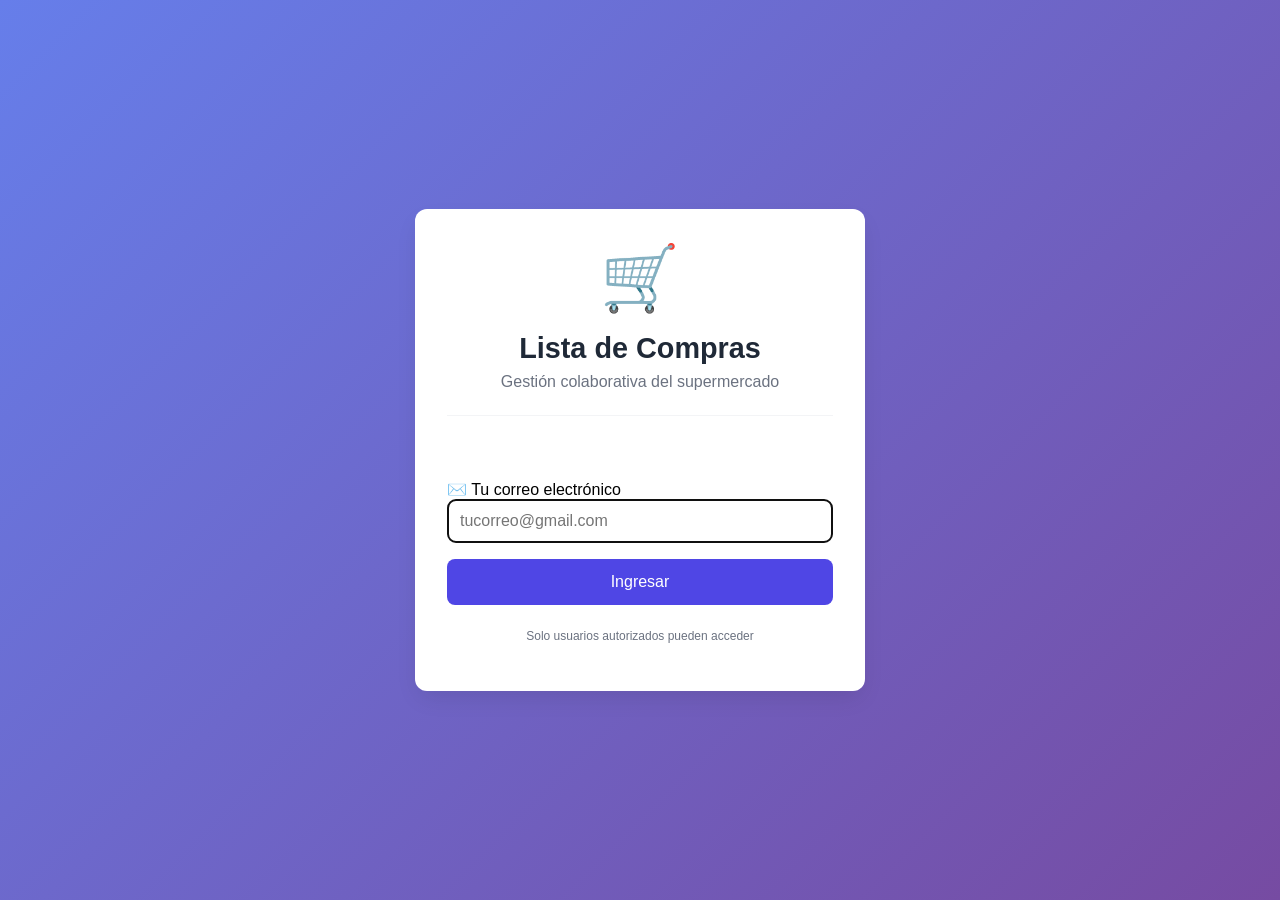
==== index.html @ 6bdba2bb "mover los archivos del front al directorio raiz del repo" ====
<!DOCTYPE html>
<html lang="es">
<head>
    <meta charset="UTF-8">
    <meta name="viewport" content="width=device-width, initial-scale=1.0, viewport-fit=cover">
    <title>Lista de Compras</title>
    <link rel="stylesheet" href="style.css">
</head>
<body>
    <!-- Pantalla de Login -->
    <div id="loginScreen" class="login-screen">
        <div class="login-card">
            <div class="login-icon">🛒</div>
            <h1>Lista de Compras</h1>
            <p>Gestión colaborativa del supermercado</p>
            <div class="login-divider"></div>
            <div id="login-status" class="login-status"></div>
            <form id="loginForm" class="login-form">
                <div class="form-group">
                    <label>✉️ Tu correo electrónico</label>
                    <input type="email" id="loginEmail" placeholder="tucorreo@gmail.com" required autofocus>
                </div>
                <button type="submit" class="btn-primary btn-large">Ingresar</button>
            </form>
            <p class="login-note">Solo usuarios autorizados pueden acceder</p>
        </div>
    </div>

    <!-- Pantalla Principal (oculta hasta login) -->
    <div id="appScreen" class="app-container" style="display: none;">
        <div class="app-header">
            <h1>🛒 Lista de Compras</h1>
            <div class="user-info">
                <span id="userEmail"></span>
                <button id="btnLogout" class="btn-logout-sm">🚪 Salir</button>
            </div>
        </div>

        <div class="input-container">
            <input type="text" id="item-input" placeholder="Nuevo ítem..." autocomplete="off">
            <input type="number" id="price-input" placeholder="Precio $" step="0.01">
            <button id="btnAgregar" class="btn-success">+ Agregar</button>
        </div>

        <div class="stats-bar">
            <div class="stat-item">
                <span class="stat-label">Total de ítems:</span>
                <span id="totalItems" class="stat-value">0</span>
            </div>
            <div class="stat-item">
                <span class="stat-label">Pendientes:</span>
                <span id="pendientes" class="stat-value">0</span>
            </div>
            <div class="stat-item">
                <span class="stat-label">Comprados:</span>
                <span id="comprados" class="stat-value">0</span>
            </div>
            <div class="stat-item total">
                <span class="stat-label">💰 Total acumulado:</span>
                <span id="totalPrecio" class="stat-value total-value">$0.00</span>
            </div>
        </div>

        <ul id="lista-compras" class="lista-compras"></ul>

        <div class="action-bar">
            <button id="btnDeshacer" class="btn-secondary" disabled>↩️ Deshacer última acción</button>
            <button id="btnLimpiarComprados" class="btn-danger">🗑️ Limpiar comprados</button>
        </div>
    </div>

    <script src="config.js"></script>
    <script src="script.js"></script>
</body>
</html>
---- style.css ----
:root {
    --primary: #4f46e5;
    --primary-dark: #4338ca;
    --success: #10b981;
    --danger: #ef4444;
    --warning: #f59e0b;
    --dark: #1f2937;
    --gray: #6b7280;
    --light: #f3f4f6;
    --white: #ffffff;
    --shadow: 0 1px 3px rgba(0,0,0,0.1);
    --shadow-lg: 0 10px 25px -5px rgba(0,0,0,0.1);
    --radius: 12px;
}

* {
    margin: 0;
    padding: 0;
    box-sizing: border-box;
}

body {
    font-family: -apple-system, BlinkMacSystemFont, 'Segoe UI', Roboto, Helvetica, Arial, sans-serif;
    background: var(--light);
    min-height: 100vh;
}

/* ========== LOGIN SCREEN ========== */
.login-screen {
    display: flex;
    justify-content: center;
    align-items: center;
    min-height: 100vh;
    background: linear-gradient(135deg, #667eea 0%, #764ba2 100%);
}

.login-card {
    max-width: 450px;
    width: 90%;
    margin: 0 auto;
    background: var(--white);
    border-radius: var(--radius);
    padding: 2rem;
    text-align: center;
    box-shadow: var(--shadow-lg);
}

.login-icon {
    font-size: 4rem;
    margin-bottom: 1rem;
}

.login-card h1 {
    font-size: 1.8rem;
    margin-bottom: 0.5rem;
    color: var(--dark);
}

.login-card p {
    color: var(--gray);
    margin-bottom: 1rem;
}

.login-divider {
    height: 1px;
    background: var(--light);
    margin: 1.5rem 0;
}

.login-form {
    margin: 1rem 0;
}

.login-form .form-group {
    margin-bottom: 1rem;
    text-align: left;
}

.login-form input {
    width: 100%;
    padding: 0.75rem;
    border: 1px solid #ddd;
    border-radius: 8px;
    font-size: 1rem;
}

.login-status {
    margin-bottom: 1rem;
    padding: 0.75rem;
    border-radius: 8px;
    font-size: 0.875rem;
}

.login-status.error {
    background: #fee2e2;
    color: var(--danger);
}

.login-note {
    margin-top: 1.5rem;
    font-size: 0.75rem;
    color: var(--gray);
}

/* ========== APP SCREEN ========== */
.app-container {
    max-width: 800px;
    margin: 0 auto;
    padding: 1rem;
}

.app-header {
    display: flex;
    justify-content: space-between;
    align-items: center;
    flex-wrap: wrap;
    gap: 1rem;
    margin-bottom: 1.5rem;
    padding-bottom: 1rem;
    border-bottom: 1px solid var(--light);
}

.app-header h1 {
    font-size: 1.5rem;
    color: var(--dark);
}

.user-info {
    display: flex;
    align-items: center;
    gap: 0.75rem;
    font-size: 0.875rem;
    color: var(--gray);
}

.btn-logout-sm {
    background: none;
    border: 1px solid var(--light);
    border-radius: 6px;
    padding: 0.25rem 0.75rem;
    cursor: pointer;
    color: var(--danger);
    font-size: 0.75rem;
}

.btn-logout-sm:hover {
    background: #fee2e2;
}

/* Inputs */
.input-container {
    display: flex;
    gap: 0.75rem;
    margin-bottom: 1.5rem;
    flex-wrap: wrap;
}

.input-container input {
    flex: 1;
    padding: 0.75rem;
    border: 1px solid var(--light);
    border-radius: 8px;
    font-size: 1rem;
    min-width: 120px;
}

.input-container input:focus {
    outline: none;
    border-color: var(--primary);
}

/* Stats Bar */
.stats-bar {
    display: flex;
    flex-wrap: wrap;
    gap: 1rem;
    background: var(--white);
    border-radius: var(--radius);
    padding: 1rem;
    margin-bottom: 1.5rem;
    box-shadow: var(--shadow);
}

.stat-item {
    flex: 1;
    text-align: center;
    min-width: 100px;
}

.stat-label {
    display: block;
    font-size: 0.75rem;
    color: var(--gray);
    text-transform: uppercase;
}

.stat-value {
    display: block;
    font-size: 1.25rem;
    font-weight: bold;
    color: var(--dark);
}

.stat-item.total .total-value {
    color: var(--primary);
    font-size: 1.5rem;
}

/* Lista de compras */
.lista-compras {
    list-style: none;
    padding: 0;
    margin-bottom: 1.5rem;
}

.lista-compras li {
    display: flex;
    justify-content: space-between;
    align-items: center;
    background: var(--white);
    padding: 0.75rem 1rem;
    margin-bottom: 0.5rem;
    border-radius: 8px;
    box-shadow: var(--shadow);
    transition: all 0.2s;
}

.lista-compras li:hover {
    box-shadow: var(--shadow-lg);
}

.item-info {
    flex: 1;
    display: flex;
    align-items: baseline;
    gap: 0.5rem;
    flex-wrap: wrap;
}

.item-nombre {
    font-size: 1rem;
    font-weight: 500;
}

.item-precio {
    font-size: 0.875rem;
    color: var(--primary);
    font-weight: 500;
}

.item-usuario {
    font-size: 0.7rem;
    color: var(--gray);
}

.comprado .item-nombre {
    text-decoration: line-through;
    color: var(--gray);
}

.comprado .item-precio {
    text-decoration: line-through;
    color: var(--gray);
}

.item-actions {
    display: flex;
    gap: 0.5rem;
}

.btn-sm {
    padding: 0.375rem 0.75rem;
    border: none;
    border-radius: 6px;
    cursor: pointer;
    font-size: 0.75rem;
    transition: all 0.2s;
}

.btn-comprar {
    background: var(--success);
    color: white;
}

.btn-comprar:hover {
    background: #0e9f6e;
}

.btn-comprar:disabled {
    background: #9ca3af;
    cursor: not-allowed;
}

.btn-precio {
    background: var(--primary);
    color: white;
}

.btn-precio:hover {
    background: var(--primary-dark);
}

.btn-eliminar {
    background: var(--danger);
    color: white;
}

.btn-eliminar:hover {
    background: #dc2626;
}

/* Action Bar */
.action-bar {
    display: flex;
    gap: 0.75rem;
    justify-content: center;
    padding-top: 1rem;
    border-top: 1px solid var(--light);
}

.btn-primary, .btn-success, .btn-secondary, .btn-danger {
    padding: 0.625rem 1.25rem;
    border: none;
    border-radius: 8px;
    cursor: pointer;
    font-weight: 500;
    transition: all 0.2s;
}

.btn-primary {
    background: var(--primary);
    color: white;
}

.btn-primary:hover {
    background: var(--primary-dark);
}

.btn-success {
    background: var(--success);
    color: white;
}

.btn-success:hover {
    background: #0e9f6e;
}

.btn-danger {
    background: var(--danger);
    color: white;
}

.btn-danger:hover {
    background: #dc2626;
}

.btn-secondary {
    background: var(--gray);
    color: white;
}

.btn-secondary:disabled {
    opacity: 0.5;
    cursor: not-allowed;
}

.btn-large {
    padding: 0.875rem 1.5rem;
    font-size: 1rem;
    width: 100%;
}

/* Modal */
.modal {
    display: none;
    position: fixed;
    top: 0;
    left: 0;
    width: 100%;
    height: 100%;
    background: rgba(0,0,0,0.5);
    z-index: 1000;
    justify-content: center;
    align-items: center;
}

.modal.active {
    display: flex;
}

.modal-content {
    background: var(--white);
    border-radius: var(--radius);
    max-width: 400px;
    width: 90%;
}

.modal-header {
    display: flex;
    justify-content: space-between;
    align-items: center;
    padding: 1rem 1.5rem;
    border-bottom: 1px solid var(--light);
}

.modal-close {
    background: none;
    border: none;
    font-size: 1.5rem;
    cursor: pointer;
}

.modal-body {
    padding: 1.5rem;
}

.notification {
    position: fixed;
    bottom: 20px;
    right: 20px;
    padding: 12px 20px;
    border-radius: 8px;
    color: white;
    z-index: 2000;
    animation: slideIn 0.3s ease;
}

@keyframes slideIn {
    from {
        transform: translateX(100%);
        opacity: 0;
    }
    to {
        transform: translateX(0);
        opacity: 1;
    }
}

.text-muted {
    color: var(--gray);
    font-size: 0.75rem;
}

/* Responsive */
@media (max-width: 600px) {
    .stats-bar {
        flex-direction: column;
        gap: 0.5rem;
    }
    
    .stat-item {
        text-align: left;
        display: flex;
        justify-content: space-between;
        align-items: center;
    }
    
    .item-info {
        flex-direction: column;
        gap: 0.25rem;
    }
    
    .item-actions {
        flex-direction: column;
    }
    
    .action-bar {
        flex-direction: column;
    }
}
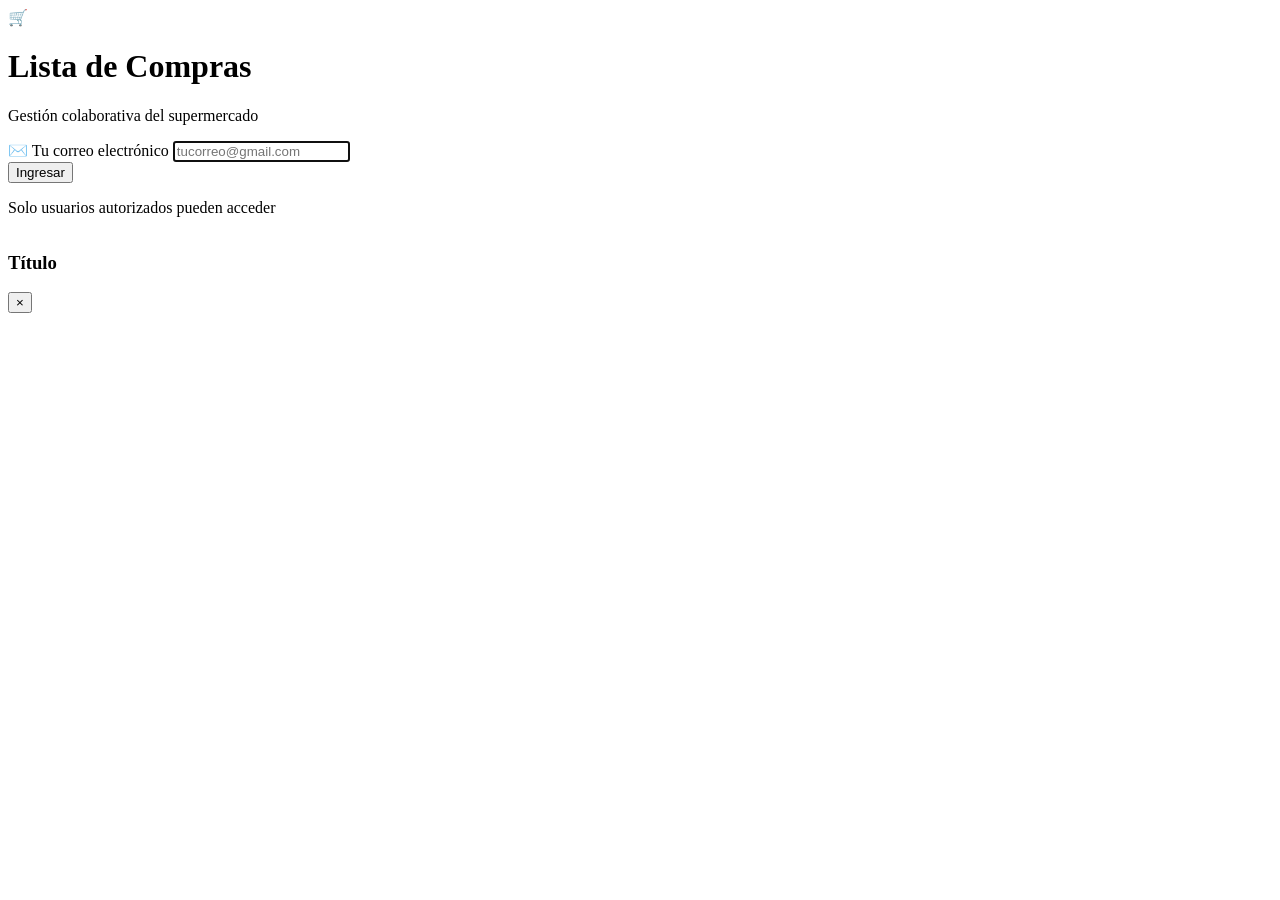
==== commit 7343bd0c: "feat: rediseño completo de lista de compras con soporte de cantidades y gestión "al chango" - Agrega" ====
--- a/index.html
+++ b/index.html
@@ -7,7 +7,7 @@
     <link rel="stylesheet" href="style.css">
 </head>
 <body>
-    <!-- Pantalla de Login -->
+
     <div id="loginScreen" class="login-screen">
         <div class="login-card">
             <div class="login-icon">🛒</div>
@@ -26,7 +26,6 @@
         </div>
     </div>
 
-    <!-- Pantalla Principal (oculta hasta login) -->
     <div id="appScreen" class="app-container" style="display: none;">
         <div class="app-header">
             <h1>🛒 Lista de Compras</h1>
@@ -37,35 +36,58 @@
         </div>
 
         <div class="input-container">
-            <input type="text" id="item-input" placeholder="Nuevo ítem..." autocomplete="off">
-            <input type="number" id="price-input" placeholder="Precio $" step="0.01">
+            <input type="text" id="item-input" placeholder="Producto..." autocomplete="off">
+            <input type="number" id="cantidad-input" placeholder="Cant." value="1" min="1" step="1">
+            <input type="number" id="price-input" placeholder="$ Precio c/u" step="0.01">
             <button id="btnAgregar" class="btn-success">+ Agregar</button>
         </div>
 
         <div class="stats-bar">
             <div class="stat-item">
-                <span class="stat-label">Total de ítems:</span>
+                <span class="stat-label">📋 Total ítems</span>
                 <span id="totalItems" class="stat-value">0</span>
             </div>
             <div class="stat-item">
-                <span class="stat-label">Pendientes:</span>
-                <span id="pendientes" class="stat-value">0</span>
-            </div>
-            <div class="stat-item">
-                <span class="stat-label">Comprados:</span>
-                <span id="comprados" class="stat-value">0</span>
+                <span class="stat-label">🛒 En chango</span>
+                <span id="enChangoCount" class="stat-value">0</span>
             </div>
             <div class="stat-item total">
-                <span class="stat-label">💰 Total acumulado:</span>
+                <span class="stat-label">💰 Total chango</span>
                 <span id="totalPrecio" class="stat-value total-value">$0.00</span>
             </div>
         </div>
 
-        <ul id="lista-compras" class="lista-compras"></ul>
+        <!-- Lista de ítems SIN precio -->
+        <div class="section-header">
+            <h3>📝 Sin precio <span id="sinPrecioCount" class="badge">0</span></h3>
+        </div>
+        <ul id="lista-sin-precio" class="lista-compras"></ul>
+
+        <!-- Lista de ítems CON precio (fuera del chango) -->
+        <div class="section-header">
+            <h3>💰 Con precio <span id="conPrecioCount" class="badge">0</span></h3>
+        </div>
+        <ul id="lista-con-precio" class="lista-compras"></ul>
+
+        <!-- Lista de ítems EN EL CHANGO -->
+        <div class="section-header chango-header">
+            <h3>🛒 En el chango <span id="enChangoItemsCount" class="badge badge-warning">0</span></h3>
+            <button id="btnLimpiarChango" class="btn-sm btn-warning">🗑️ Limpiar chango</button>
+        </div>
+        <ul id="lista-en-chango" class="lista-compras chango-list"></ul>
 
         <div class="action-bar">
-            <button id="btnDeshacer" class="btn-secondary" disabled>↩️ Deshacer última acción</button>
-            <button id="btnLimpiarComprados" class="btn-danger">🗑️ Limpiar comprados</button>
+            <button id="btnDeshacer" class="btn-secondary" disabled>↩️ Deshacer</button>
+        </div>
+    </div>
+
+    <div id="modal" class="modal">
+        <div class="modal-content">
+            <div class="modal-header">
+                <h3 id="modalTitle">Título</h3>
+                <button class="modal-close">&times;</button>
+            </div>
+            <div class="modal-body" id="modalBody"></div>
         </div>
     </div>
 
--- a/style.css
+++ b/style.css
@@ -1,470 +1,110 @@
-:root {
-    --primary: #4f46e5;
-    --primary-dark: #4338ca;
-    --success: #10b981;
-    --danger: #ef4444;
-    --warning: #f59e0b;
-    --dark: #1f2937;
-    --gray: #6b7280;
-    --light: #f3f4f6;
-    --white: #ffffff;
-    --shadow: 0 1px 3px rgba(0,0,0,0.1);
-    --shadow-lg: 0 10px 25px -5px rgba(0,0,0,0.1);
-    --radius: 12px;
-}
-
-* {
-    margin: 0;
-    padding: 0;
-    box-sizing: border-box;
-}
-
-body {
-    font-family: -apple-system, BlinkMacSystemFont, 'Segoe UI', Roboto, Helvetica, Arial, sans-serif;
-    background: var(--light);
-    min-height: 100vh;
-}
-
-/* ========== LOGIN SCREEN ========== */
-.login-screen {
-    display: flex;
-    justify-content: center;
-    align-items: center;
-    min-height: 100vh;
-    background: linear-gradient(135deg, #667eea 0%, #764ba2 100%);
-}
-
-.login-card {
-    max-width: 450px;
-    width: 90%;
-    margin: 0 auto;
-    background: var(--white);
-    border-radius: var(--radius);
-    padding: 2rem;
-    text-align: center;
-    box-shadow: var(--shadow-lg);
-}
-
-.login-icon {
-    font-size: 4rem;
-    margin-bottom: 1rem;
-}
-
-.login-card h1 {
-    font-size: 1.8rem;
-    margin-bottom: 0.5rem;
-    color: var(--dark);
-}
-
-.login-card p {
-    color: var(--gray);
-    margin-bottom: 1rem;
-}
-
-.login-divider {
-    height: 1px;
-    background: var(--light);
-    margin: 1.5rem 0;
-}
-
-.login-form {
-    margin: 1rem 0;
-}
-
-.login-form .form-group {
-    margin-bottom: 1rem;
-    text-align: left;
-}
-
-.login-form input {
-    width: 100%;
-    padding: 0.75rem;
-    border: 1px solid #ddd;
-    border-radius: 8px;
-    font-size: 1rem;
-}
-
-.login-status {
-    margin-bottom: 1rem;
-    padding: 0.75rem;
-    border-radius: 8px;
-    font-size: 0.875rem;
-}
-
-.login-status.error {
-    background: #fee2e2;
-    color: var(--danger);
-}
-
-.login-note {
-    margin-top: 1.5rem;
-    font-size: 0.75rem;
-    color: var(--gray);
-}
-
-/* ========== APP SCREEN ========== */
-.app-container {
-    max-width: 800px;
-    margin: 0 auto;
-    padding: 1rem;
-}
-
-.app-header {
-    display: flex;
-    justify-content: space-between;
-    align-items: center;
-    flex-wrap: wrap;
-    gap: 1rem;
-    margin-bottom: 1.5rem;
-    padding-bottom: 1rem;
-    border-bottom: 1px solid var(--light);
-}
-
-.app-header h1 {
-    font-size: 1.5rem;
-    color: var(--dark);
-}
-
-.user-info {
-    display: flex;
-    align-items: center;
-    gap: 0.75rem;
-    font-size: 0.875rem;
-    color: var(--gray);
-}
-
-.btn-logout-sm {
-    background: none;
-    border: 1px solid var(--light);
-    border-radius: 6px;
-    padding: 0.25rem 0.75rem;
-    cursor: pointer;
-    color: var(--danger);
-    font-size: 0.75rem;
-}
-
-.btn-logout-sm:hover {
-    background: #fee2e2;
-}
-
-/* Inputs */
+/* Estilos compactos para las nuevas listas */
 .input-container {
     display: flex;
-    gap: 0.75rem;
-    margin-bottom: 1.5rem;
+    gap: 0.5rem;
     flex-wrap: wrap;
 }
 
 .input-container input {
     flex: 1;
-    padding: 0.75rem;
-    border: 1px solid var(--light);
-    border-radius: 8px;
-    font-size: 1rem;
-    min-width: 120px;
+    min-width: 80px;
 }
 
-.input-container input:focus {
-    outline: none;
-    border-color: var(--primary);
-}
-
-/* Stats Bar */
-.stats-bar {
-    display: flex;
-    flex-wrap: wrap;
-    gap: 1rem;
-    background: var(--white);
-    border-radius: var(--radius);
-    padding: 1rem;
-    margin-bottom: 1.5rem;
-    box-shadow: var(--shadow);
-}
-
-.stat-item {
-    flex: 1;
-    text-align: center;
-    min-width: 100px;
-}
-
-.stat-label {
-    display: block;
-    font-size: 0.75rem;
-    color: var(--gray);
-    text-transform: uppercase;
-}
-
-.stat-value {
-    display: block;
-    font-size: 1.25rem;
-    font-weight: bold;
-    color: var(--dark);
-}
-
-.stat-item.total .total-value {
-    color: var(--primary);
-    font-size: 1.5rem;
-}
-
-/* Lista de compras */
-.lista-compras {
-    list-style: none;
-    padding: 0;
-    margin-bottom: 1.5rem;
-}
-
-.lista-compras li {
+.section-header {
     display: flex;
     justify-content: space-between;
     align-items: center;
-    background: var(--white);
-    padding: 0.75rem 1rem;
-    margin-bottom: 0.5rem;
-    border-radius: 8px;
-    box-shadow: var(--shadow);
-    transition: all 0.2s;
+    margin: 1rem 0 0.5rem 0;
+    padding-bottom: 0.25rem;
+    border-bottom: 2px solid var(--light);
 }
 
-.lista-compras li:hover {
-    box-shadow: var(--shadow-lg);
+.section-header h3 {
+    font-size: 1rem;
+    font-weight: 600;
+    color: var(--dark);
+    margin: 0;
+}
+
+.badge {
+    background: var(--gray);
+    color: white;
+    border-radius: 20px;
+    padding: 0.125rem 0.5rem;
+    font-size: 0.7rem;
+    margin-left: 0.5rem;
+}
+
+.badge-warning {
+    background: var(--warning);
+    color: white;
+}
+
+.chango-header {
+    border-bottom-color: var(--warning);
+}
+
+.chango-list li {
+    background: #fff8e7;
+    border-left: 3px solid var(--warning);
 }
 
 .item-info {
-    flex: 1;
     display: flex;
+    flex-wrap: wrap;
     align-items: baseline;
-    gap: 0.5rem;
-    flex-wrap: wrap;
+    gap: 0.375rem;
 }
 
-.item-nombre {
-    font-size: 1rem;
-    font-weight: 500;
-}
-
-.item-precio {
-    font-size: 0.875rem;
-    color: var(--primary);
-    font-weight: 500;
-}
-
-.item-usuario {
-    font-size: 0.7rem;
+.item-cantidad {
+    font-size: 0.8rem;
     color: var(--gray);
 }
 
-.comprado .item-nombre {
-    text-decoration: line-through;
-    color: var(--gray);
+.item-total {
+    font-size: 0.75rem;
+    color: var(--success);
+    font-weight: bold;
 }
 
-.comprado .item-precio {
-    text-decoration: line-through;
+.item-sin-precio {
+    font-size: 0.7rem;
     color: var(--gray);
+    font-style: italic;
 }
 
-.item-actions {
-    display: flex;
-    gap: 0.5rem;
+.empty-message {
+    text-align: center;
+    color: var(--gray);
+    padding: 0.75rem !important;
+    font-size: 0.8rem;
 }
 
-.btn-sm {
-    padding: 0.375rem 0.75rem;
-    border: none;
-    border-radius: 6px;
-    cursor: pointer;
-    font-size: 0.75rem;
-    transition: all 0.2s;
+.btn-chango {
+    background: var(--warning);
+    color: white;
 }
 
-.btn-comprar {
+.btn-chango-active {
     background: var(--success);
     color: white;
 }
 
-.btn-comprar:hover {
+.btn-chango-active:hover {
     background: #0e9f6e;
 }
 
-.btn-comprar:disabled {
-    background: #9ca3af;
-    cursor: not-allowed;
-}
-
-.btn-precio {
-    background: var(--primary);
+.btn-warning {
+    background: var(--warning);
     color: white;
 }
 
-.btn-precio:hover {
-    background: var(--primary-dark);
+.btn-warning:hover {
+    background: #e67e22;
 }
 
-.btn-eliminar {
-    background: var(--danger);
-    color: white;
-}
-
-.btn-eliminar:hover {
-    background: #dc2626;
-}
-
-/* Action Bar */
-.action-bar {
+.form-actions {
     display: flex;
-    gap: 0.75rem;
-    justify-content: center;
-    padding-top: 1rem;
-    border-top: 1px solid var(--light);
-}
-
-.btn-primary, .btn-success, .btn-secondary, .btn-danger {
-    padding: 0.625rem 1.25rem;
-    border: none;
-    border-radius: 8px;
-    cursor: pointer;
-    font-weight: 500;
-    transition: all 0.2s;
-}
-
-.btn-primary {
-    background: var(--primary);
-    color: white;
-}
-
-.btn-primary:hover {
-    background: var(--primary-dark);
-}
-
-.btn-success {
-    background: var(--success);
-    color: white;
-}
-
-.btn-success:hover {
-    background: #0e9f6e;
-}
-
-.btn-danger {
-    background: var(--danger);
-    color: white;
-}
-
-.btn-danger:hover {
-    background: #dc2626;
-}
-
-.btn-secondary {
-    background: var(--gray);
-    color: white;
-}
-
-.btn-secondary:disabled {
-    opacity: 0.5;
-    cursor: not-allowed;
-}
-
-.btn-large {
-    padding: 0.875rem 1.5rem;
-    font-size: 1rem;
-    width: 100%;
-}
-
-/* Modal */
-.modal {
-    display: none;
-    position: fixed;
-    top: 0;
-    left: 0;
-    width: 100%;
-    height: 100%;
-    background: rgba(0,0,0,0.5);
-    z-index: 1000;
-    justify-content: center;
-    align-items: center;
-}
-
-.modal.active {
-    display: flex;
-}
-
-.modal-content {
-    background: var(--white);
-    border-radius: var(--radius);
-    max-width: 400px;
-    width: 90%;
-}
-
-.modal-header {
-    display: flex;
-    justify-content: space-between;
-    align-items: center;
-    padding: 1rem 1.5rem;
-    border-bottom: 1px solid var(--light);
-}
-
-.modal-close {
-    background: none;
-    border: none;
-    font-size: 1.5rem;
-    cursor: pointer;
-}
-
-.modal-body {
-    padding: 1.5rem;
-}
-
-.notification {
-    position: fixed;
-    bottom: 20px;
-    right: 20px;
-    padding: 12px 20px;
-    border-radius: 8px;
-    color: white;
-    z-index: 2000;
-    animation: slideIn 0.3s ease;
-}
-
-@keyframes slideIn {
-    from {
-        transform: translateX(100%);
-        opacity: 0;
-    }
-    to {
-        transform: translateX(0);
-        opacity: 1;
-    }
-}
-
-.text-muted {
-    color: var(--gray);
-    font-size: 0.75rem;
-}
-
-/* Responsive */
-@media (max-width: 600px) {
-    .stats-bar {
-        flex-direction: column;
-        gap: 0.5rem;
-    }
-    
-    .stat-item {
-        text-align: left;
-        display: flex;
-        justify-content: space-between;
-        align-items: center;
-    }
-    
-    .item-info {
-        flex-direction: column;
-        gap: 0.25rem;
-    }
-    
-    .item-actions {
-        flex-direction: column;
-    }
-    
-    .action-bar {
-        flex-direction: column;
-    }
+    gap: 0.5rem;
+    justify-content: flex-end;
 }
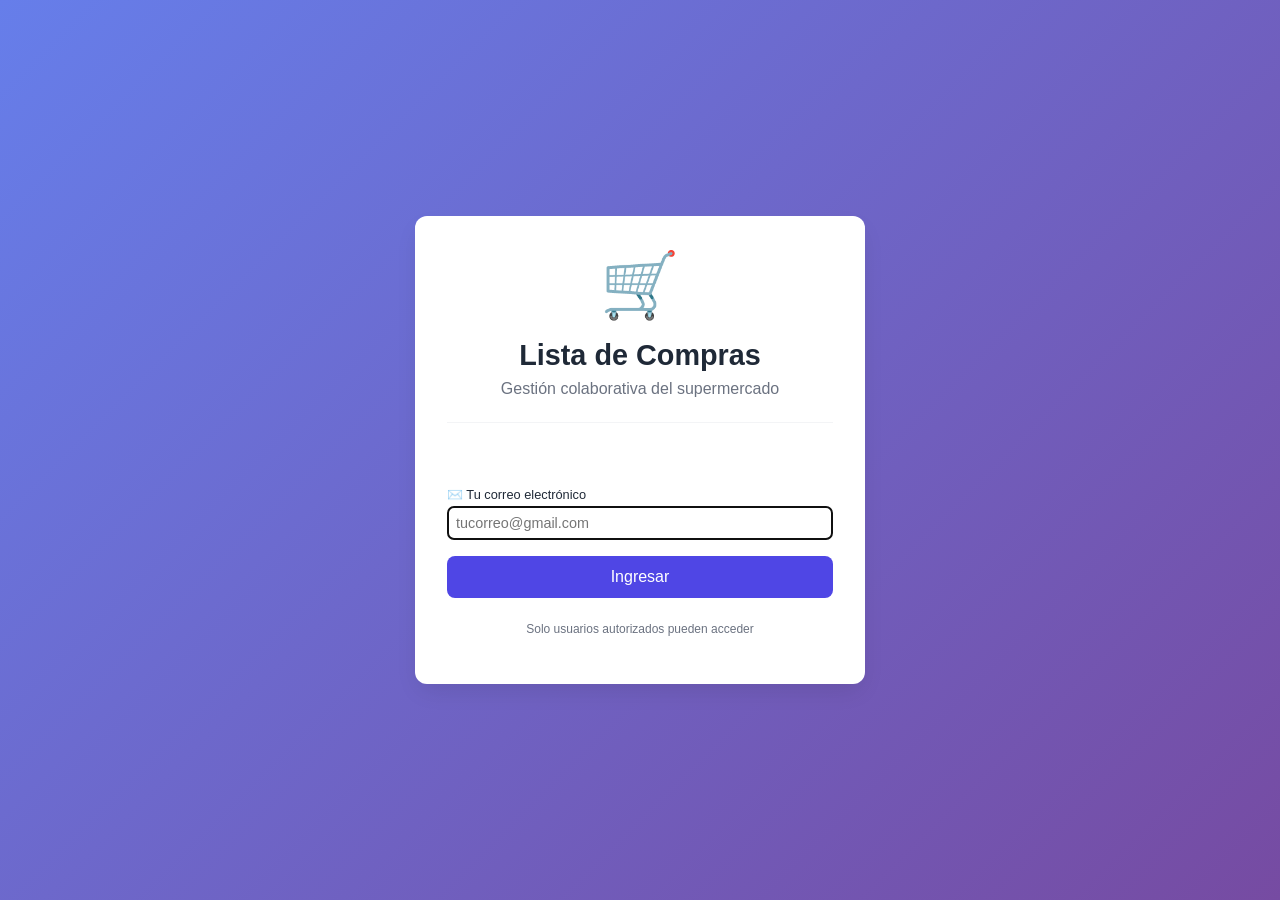
==== commit 7ed2b539: "feat: mejora completa de la gestión de lista de compras - Agregados botones para limpiar por estado " ====
--- a/index.html
+++ b/index.html
@@ -44,16 +44,18 @@
 
         <div class="stats-bar">
             <div class="stat-item">
-                <span class="stat-label">📋 Total ítems</span>
-                <span id="totalItems" class="stat-value">0</span>
+                <span class="stat-label">📋 Sin precio</span>
+                <span id="totalSinPrecio" class="stat-value">0</span>
             </div>
             <div class="stat-item">
-                <span class="stat-label">🛒 En chango</span>
-                <span id="enChangoCount" class="stat-value">0</span>
+                <span class="stat-label">💰 Con precio</span>
+                <span id="totalConPrecio" class="stat-value">0</span>
+                <span id="sumaConPrecio" class="stat-small">$0</span>
             </div>
             <div class="stat-item total">
-                <span class="stat-label">💰 Total chango</span>
-                <span id="totalPrecio" class="stat-value total-value">$0.00</span>
+                <span class="stat-label">🛒 En chango</span>
+                <span id="totalEnChango" class="stat-value">0</span>
+                <span id="sumaEnChango" class="stat-small">$0</span>
             </div>
         </div>
 
@@ -77,7 +79,10 @@
         <ul id="lista-en-chango" class="lista-compras chango-list"></ul>
 
         <div class="action-bar">
-            <button id="btnDeshacer" class="btn-secondary" disabled>↩️ Deshacer</button>
+            <button id="btnLimpiarSinPrecio" class="btn-danger btn-sm">🗑️ Sin precio</button>
+            <button id="btnLimpiarConPrecio" class="btn-danger btn-sm">🗑️ Con precio</button>
+            <button id="btnLimpiarChango" class="btn-warning btn-sm">🗑️ En chango</button>
+            <button id="btnDeshacer" class="btn-secondary btn-sm" disabled>↩️ Deshacer</button>
         </div>
     </div>
 
--- a/style.css
+++ b/style.css
@@ -1,15 +1,350 @@
-/* Estilos compactos para las nuevas listas */
+:root {
+    --primary: #4f46e5;
+    --primary-dark: #4338ca;
+    --success: #10b981;
+    --danger: #ef4444;
+    --warning: #f59e0b;
+    --dark: #1f2937;
+    --gray: #6b7280;
+    --light: #f3f4f6;
+    --white: #ffffff;
+    --shadow: 0 1px 3px rgba(0,0,0,0.1);
+    --shadow-lg: 0 10px 25px -5px rgba(0,0,0,0.1);
+    --radius: 12px;
+}
+
+* {
+    margin: 0;
+    padding: 0;
+    box-sizing: border-box;
+}
+
+body {
+    font-family: -apple-system, BlinkMacSystemFont, 'Segoe UI', Roboto, Helvetica, Arial, sans-serif;
+    background: var(--light);
+    min-height: 100vh;
+}
+
+/* ========== LOGIN SCREEN ========== */
+.login-screen {
+    display: flex;
+    justify-content: center;
+    align-items: center;
+    min-height: 100vh;
+    background: linear-gradient(135deg, #667eea 0%, #764ba2 100%);
+}
+
+.login-card {
+    max-width: 450px;
+    width: 90%;
+    margin: 0 auto;
+    background: var(--white);
+    border-radius: var(--radius);
+    padding: 2rem;
+    text-align: center;
+    box-shadow: var(--shadow-lg);
+}
+
+.login-icon {
+    font-size: 4rem;
+    margin-bottom: 1rem;
+}
+
+.login-card h1 {
+    font-size: 1.8rem;
+    margin-bottom: 0.5rem;
+    color: var(--dark);
+}
+
+.login-card p {
+    color: var(--gray);
+    margin-bottom: 1rem;
+}
+
+.login-divider {
+    height: 1px;
+    background: var(--light);
+    margin: 1.5rem 0;
+}
+
+.login-form {
+    margin: 1rem 0;
+}
+
+.login-form .form-group {
+    margin-bottom: 1rem;
+    text-align: left;
+}
+
+.login-form input {
+    width: 100%;
+    padding: 0.75rem;
+    border: 1px solid #ddd;
+    border-radius: 8px;
+    font-size: 1rem;
+}
+
+.login-status {
+    margin-bottom: 1rem;
+    padding: 0.75rem;
+    border-radius: 8px;
+    font-size: 0.875rem;
+}
+
+.login-status.error {
+    background: #fee2e2;
+    color: var(--danger);
+}
+
+.login-note {
+    margin-top: 1.5rem;
+    font-size: 0.75rem;
+    color: var(--gray);
+}
+
+/* ========== APP SCREEN ========== */
+.app-container {
+    max-width: 800px;
+    margin: 0 auto;
+    padding: 1rem;
+}
+
+.app-header {
+    display: flex;
+    justify-content: space-between;
+    align-items: center;
+    flex-wrap: wrap;
+    gap: 1rem;
+    margin-bottom: 1.5rem;
+    padding-bottom: 1rem;
+    border-bottom: 1px solid var(--light);
+}
+
+.app-header h1 {
+    font-size: 1.5rem;
+    color: var(--dark);
+}
+
+.user-info {
+    display: flex;
+    align-items: center;
+    gap: 0.75rem;
+    font-size: 0.875rem;
+    color: var(--gray);
+}
+
+.btn-logout-sm {
+    background: none;
+    border: 1px solid var(--light);
+    border-radius: 6px;
+    padding: 0.25rem 0.75rem;
+    cursor: pointer;
+    color: var(--danger);
+    font-size: 0.75rem;
+}
+
+.btn-logout-sm:hover {
+    background: #fee2e2;
+}
+
+/* ========== INPUTS ========== */
 .input-container {
     display: flex;
+    gap: 0.75rem;
+    margin-bottom: 1.5rem;
+    flex-wrap: wrap;
+}
+
+.input-container input {
+    flex: 1;
+    padding: 0.75rem;
+    border: 1px solid var(--light);
+    border-radius: 8px;
+    font-size: 1rem;
+    min-width: 120px;
+}
+
+.input-container input:focus {
+    outline: none;
+    border-color: var(--primary);
+}
+
+/* ========== STATS BAR ========== */
+.stats-bar {
+    display: flex;
+    flex-wrap: wrap;
+    gap: 1rem;
+    background: var(--white);
+    border-radius: var(--radius);
+    padding: 1rem;
+    margin-bottom: 1.5rem;
+    box-shadow: var(--shadow);
+}
+
+.stat-item {
+    flex: 1;
+    text-align: center;
+    min-width: 100px;
+}
+
+.stat-label {
+    display: block;
+    font-size: 0.75rem;
+    color: var(--gray);
+    text-transform: uppercase;
+}
+
+.stat-value {
+    display: block;
+    font-size: 1.25rem;
+    font-weight: bold;
+    color: var(--dark);
+}
+
+.stat-item.total .total-value {
+    color: var(--primary);
+    font-size: 1.5rem;
+}
+
+/* ========== LISTAS ========== */
+.lista-compras {
+    list-style: none;
+    padding: 0;
+    margin-bottom: 1rem;
+}
+
+.lista-compras li {
+    display: flex;
+    justify-content: space-between;
+    align-items: center;
+    background: var(--white);
+    padding: 0.5rem 0.75rem;
+    margin-bottom: 0.5rem;
+    border-radius: 8px;
+    box-shadow: var(--shadow);
+    transition: all 0.2s;
+}
+
+.lista-compras li:hover {
+    box-shadow: var(--shadow-lg);
+}
+
+.item-info {
+    flex: 1;
+    display: flex;
+    align-items: baseline;
     gap: 0.5rem;
     flex-wrap: wrap;
 }
 
-.input-container input {
-    flex: 1;
-    min-width: 80px;
-}
-
+.item-nombre {
+    font-size: 0.95rem;
+    font-weight: 500;
+}
+
+.item-precio {
+    font-size: 0.8rem;
+    color: var(--primary);
+    font-weight: 500;
+}
+
+.item-cantidad {
+    font-size: 0.75rem;
+    color: var(--gray);
+}
+
+.item-total {
+    font-size: 0.75rem;
+    color: var(--success);
+    font-weight: bold;
+}
+
+.item-sin-precio {
+    font-size: 0.7rem;
+    color: var(--gray);
+    font-style: italic;
+}
+
+.item-usuario {
+    font-size: 0.65rem;
+    color: var(--gray);
+}
+
+.item-actions {
+    display: flex;
+    gap: 0.25rem;
+}
+
+/* ========== BOTONES ========== */
+.btn-sm {
+    padding: 0.25rem 0.5rem;
+    border: none;
+    border-radius: 6px;
+    cursor: pointer;
+    font-size: 0.7rem;
+    transition: all 0.2s;
+}
+
+.btn-comprar {
+    background: var(--success);
+    color: white;
+}
+
+.btn-comprar:hover {
+    background: #0e9f6e;
+}
+
+.btn-comprar:disabled {
+    background: #9ca3af;
+    cursor: not-allowed;
+}
+
+.btn-precio {
+    background: var(--primary);
+    color: white;
+}
+
+.btn-precio:hover {
+    background: var(--primary-dark);
+}
+
+.btn-eliminar {
+    background: var(--danger);
+    color: white;
+}
+
+.btn-eliminar:hover {
+    background: #dc2626;
+}
+
+.btn-chango {
+    background: var(--warning);
+    color: white;
+}
+
+.btn-chango:hover {
+    background: #e67e22;
+}
+
+.btn-chango-active {
+    background: var(--success);
+    color: white;
+}
+
+.btn-chango-active:hover {
+    background: #0e9f6e;
+}
+
+.btn-warning {
+    background: var(--warning);
+    color: white;
+}
+
+.btn-warning:hover {
+    background: #e67e22;
+}
+
+/* ========== SECCIONES ========== */
 .section-header {
     display: flex;
     justify-content: space-between;
@@ -20,7 +355,7 @@
 }
 
 .section-header h3 {
-    font-size: 1rem;
+    font-size: 0.95rem;
     font-weight: 600;
     color: var(--dark);
     margin: 0;
@@ -31,7 +366,7 @@
     color: white;
     border-radius: 20px;
     padding: 0.125rem 0.5rem;
-    font-size: 0.7rem;
+    font-size: 0.65rem;
     margin-left: 0.5rem;
 }
 
@@ -49,30 +384,6 @@
     border-left: 3px solid var(--warning);
 }
 
-.item-info {
-    display: flex;
-    flex-wrap: wrap;
-    align-items: baseline;
-    gap: 0.375rem;
-}
-
-.item-cantidad {
-    font-size: 0.8rem;
-    color: var(--gray);
-}
-
-.item-total {
-    font-size: 0.75rem;
-    color: var(--success);
-    font-weight: bold;
-}
-
-.item-sin-precio {
-    font-size: 0.7rem;
-    color: var(--gray);
-    font-style: italic;
-}
-
 .empty-message {
     text-align: center;
     color: var(--gray);
@@ -80,31 +391,320 @@
     font-size: 0.8rem;
 }
 
-.btn-chango {
-    background: var(--warning);
-    color: white;
-}
-
-.btn-chango-active {
+/* ========== ACTION BAR ========== */
+.action-bar {
+    display: flex;
+    gap: 0.75rem;
+    justify-content: center;
+    padding-top: 1rem;
+    margin-top: 0.5rem;
+    border-top: 1px solid var(--light);
+}
+
+.btn-primary, .btn-success, .btn-secondary, .btn-danger {
+    padding: 0.5rem 1rem;
+    border: none;
+    border-radius: 8px;
+    cursor: pointer;
+    font-weight: 500;
+    transition: all 0.2s;
+}
+
+.btn-primary {
+    background: var(--primary);
+    color: white;
+}
+
+.btn-primary:hover {
+    background: var(--primary-dark);
+}
+
+.btn-success {
     background: var(--success);
     color: white;
 }
 
-.btn-chango-active:hover {
+.btn-success:hover {
     background: #0e9f6e;
 }
 
-.btn-warning {
-    background: var(--warning);
-    color: white;
-}
-
-.btn-warning:hover {
-    background: #e67e22;
+.btn-danger {
+    background: var(--danger);
+    color: white;
+}
+
+.btn-danger:hover {
+    background: #dc2626;
+}
+
+.btn-secondary {
+    background: var(--gray);
+    color: white;
+}
+
+.btn-secondary:disabled {
+    opacity: 0.5;
+    cursor: not-allowed;
+}
+
+.btn-large {
+    padding: 0.75rem 1.5rem;
+    font-size: 1rem;
+    width: 100%;
+}
+
+/* ========== MODAL ========== */
+.modal {
+    display: none;
+    position: fixed;
+    top: 0;
+    left: 0;
+    width: 100%;
+    height: 100%;
+    background: rgba(0,0,0,0.5);
+    z-index: 1000;
+    justify-content: center;
+    align-items: center;
+}
+
+.modal.active {
+    display: flex;
+}
+
+.modal-content {
+    background: var(--white);
+    border-radius: var(--radius);
+    max-width: 400px;
+    width: 90%;
+}
+
+.modal-header {
+    display: flex;
+    justify-content: space-between;
+    align-items: center;
+    padding: 1rem 1.5rem;
+    border-bottom: 1px solid var(--light);
+}
+
+.modal-close {
+    background: none;
+    border: none;
+    font-size: 1.5rem;
+    cursor: pointer;
+}
+
+.modal-body {
+    padding: 1.5rem;
+}
+
+.form-group {
+    margin-bottom: 1rem;
+}
+
+.form-group label {
+    display: block;
+    font-size: 0.8rem;
+    font-weight: 500;
+    margin-bottom: 0.25rem;
+    color: var(--dark);
+}
+
+.form-group input {
+    width: 100%;
+    padding: 0.5rem;
+    border: 1px solid var(--light);
+    border-radius: 6px;
+    font-size: 0.9rem;
+}
+
+.form-group small {
+    display: block;
+    font-size: 0.7rem;
+    color: var(--gray);
+    margin-top: 0.25rem;
 }
 
 .form-actions {
     display: flex;
     gap: 0.5rem;
     justify-content: flex-end;
+    margin-top: 1rem;
+}
+
+/* ========== NOTIFICACIONES ========== */
+.notification {
+    position: fixed;
+    bottom: 20px;
+    right: 20px;
+    padding: 10px 16px;
+    border-radius: 8px;
+    color: white;
+    z-index: 2000;
+    animation: slideIn 0.3s ease;
+    font-size: 0.8rem;
+}
+
+@keyframes slideIn {
+    from {
+        transform: translateX(100%);
+        opacity: 0;
+    }
+    to {
+        transform: translateX(0);
+        opacity: 1;
+    }
+}
+
+.text-muted {
+    color: var(--gray);
+    font-size: 0.75rem;
+}
+
+/* ========== RESPONSIVE ========== */
+@media (max-width: 600px) {
+    .stats-bar {
+        flex-direction: column;
+        gap: 0.5rem;
+    }
+
+    .stat-item {
+        text-align: left;
+        display: flex;
+        justify-content: space-between;
+        align-items: center;
+    }
+
+    .item-info {
+        flex-direction: column;
+        gap: 0.2rem;
+    }
+
+    .item-actions {
+        flex-direction: column;
+    }
+
+    .action-bar {
+        flex-direction: column;
+    }
+    
+    .section-header {
+        flex-direction: column;
+        align-items: flex-start;
+        gap: 0.5rem;
+    }
+}
+
+/* ========== ESTILOS MEJORADOS PARA MÓVIL ========== */
+/* Botones más grandes y fáciles de tocar en móvil */
+@media (max-width: 768px) {
+    .btn-sm {
+        padding: 0.5rem 0.75rem;
+        font-size: 0.8rem;
+        min-width: 65px;
+    }
+    
+    .item-actions {
+        flex-direction: row;
+        flex-wrap: wrap;
+        gap: 0.5rem;
+    }
+    
+    .item-actions .btn-sm {
+        flex: 1;
+        min-width: 70px;
+        text-align: center;
+    }
+    
+    .action-bar {
+        flex-direction: row;
+        flex-wrap: wrap;
+        gap: 0.5rem;
+    }
+    
+    .action-bar .btn-sm {
+        flex: 1;
+        min-width: 80px;
+        padding: 0.6rem 0.5rem;
+        font-size: 0.75rem;
+    }
+    
+    .section-header {
+        flex-direction: row;
+        flex-wrap: wrap;
+        justify-content: space-between;
+        align-items: center;
+    }
+    
+    .section-header button {
+        padding: 0.4rem 0.8rem;
+        font-size: 0.7rem;
+    }
+    
+    .stats-bar {
+        flex-direction: row;
+        flex-wrap: wrap;
+    }
+    
+    .stat-item {
+        flex: 1;
+        min-width: 100px;
+        text-align: center;
+    }
+    
+    .stat-small {
+        font-size: 0.7rem;
+        display: block;
+        margin-top: 0.2rem;
+    }
+    
+    .input-container {
+        flex-direction: column;
+        gap: 0.5rem;
+    }
+    
+    .input-container input,
+    .input-container button {
+        width: 100%;
+        padding: 0.8rem;
+        font-size: 1rem;
+    }
+    
+    .lista-compras li {
+        flex-direction: column;
+        align-items: stretch;
+        gap: 0.75rem;
+    }
+    
+    .item-info {
+        flex-direction: row;
+        flex-wrap: wrap;
+        justify-content: space-between;
+        align-items: center;
+    }
+}
+
+/* Estilo para los subtotales */
+.stat-small {
+    display: block;
+    font-size: 0.7rem;
+    color: var(--gray);
+    margin-top: 0.2rem;
+}
+
+.stat-item.total .stat-small {
+    color: var(--primary-dark);
+}
+
+/* Mejora para los botones de acción en desktop */
+@media (min-width: 769px) {
+    .item-actions {
+        flex-direction: row;
+        gap: 0.3rem;
+    }
+    
+    .action-bar {
+        flex-direction: row;
+        justify-content: center;
+        gap: 1rem;
+    }
 }
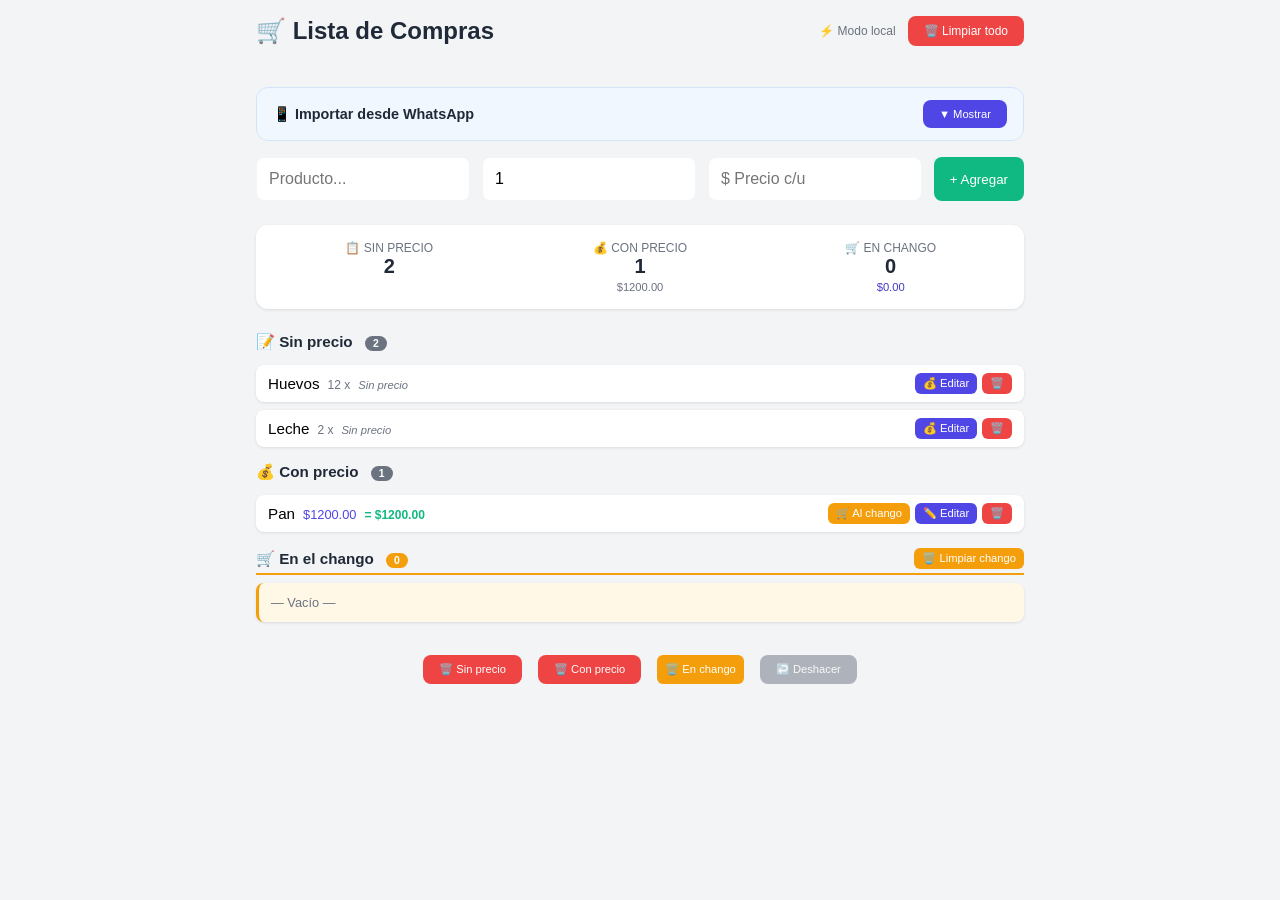
==== commit 86078b7f: "front 100%" ====
--- a/index.html
+++ b/index.html
@@ -8,30 +8,28 @@
 </head>
 <body>
 
-    <div id="loginScreen" class="login-screen">
-        <div class="login-card">
-            <div class="login-icon">🛒</div>
-            <h1>Lista de Compras</h1>
-            <p>Gestión colaborativa del supermercado</p>
-            <div class="login-divider"></div>
-            <div id="login-status" class="login-status"></div>
-            <form id="loginForm" class="login-form">
-                <div class="form-group">
-                    <label>✉️ Tu correo electrónico</label>
-                    <input type="email" id="loginEmail" placeholder="tucorreo@gmail.com" required autofocus>
-                </div>
-                <button type="submit" class="btn-primary btn-large">Ingresar</button>
-            </form>
-            <p class="login-note">Solo usuarios autorizados pueden acceder</p>
-        </div>
-    </div>
-
-    <div id="appScreen" class="app-container" style="display: none;">
+    <div id="appScreen" class="app-container">
         <div class="app-header">
             <h1>🛒 Lista de Compras</h1>
             <div class="user-info">
-                <span id="userEmail"></span>
-                <button id="btnLogout" class="btn-logout-sm">🚪 Salir</button>
+                <span class="text-muted">⚡ Modo local</span>
+                <button id="btnLimpiarTodo" class="btn-logout-sm btn-danger">🗑️ Limpiar todo</button>
+            </div>
+        </div>
+
+        <!-- Área de carga masiva de WhatsApp -->
+        <div class="whatsapp-import-section">
+            <div class="whatsapp-header">
+                <span>📱 <strong>Importar desde WhatsApp</strong></span>
+                <button id="btnToggleWhatsApp" class="btn-sm btn-primary" style="font-size:0.7rem;">▼ Mostrar</button>
+            </div>
+            <div id="whatsappArea" style="display: none;">
+                <textarea id="whatsappText" placeholder="Pegá acá los mensajes copiados de WhatsApp...&#10;&#10;Ejemplo:&#10;[11/7, 21:36] Lau Amor: Líquido para piso&#10;[11/7, 21:36] Lau Amor: Dulce de leche&#10;[11/7, 21:36] Lau Amor: Leche" rows="5"></textarea>
+                <div class="whatsapp-actions">
+                    <button id="btnProcesarWhatsApp" class="btn-success btn-sm">📥 Procesar mensajes</button>
+                    <button id="btnLimpiarWhatsApp" class="btn-secondary btn-sm">🗑️ Limpiar</button>
+                    <span id="whatsappCount" class="text-muted" style="font-size:0.75rem;">0 items detectados</span>
+                </div>
             </div>
         </div>
 
@@ -96,7 +94,6 @@
         </div>
     </div>
 
-    <script src="config.js"></script>
     <script src="script.js"></script>
 </body>
 </html>
--- a/style.css
+++ b/style.css
@@ -707,4 +707,150 @@
         justify-content: center;
         gap: 1rem;
     }
-}+}
+
+/* ===================================================== */
+/* WHATSAPP IMPORT SECTION - NUEVA FUNCIONALIDAD */
+/* ===================================================== */
+
+.whatsapp-import-section {
+    background: #f0f7ff;
+    border: 1px solid #d4e4f7;
+    border-radius: var(--radius);
+    padding: 0.75rem 1rem;
+    margin-bottom: 1rem;
+    transition: all 0.3s ease;
+}
+
+.whatsapp-header {
+    display: flex;
+    justify-content: space-between;
+    align-items: center;
+    cursor: pointer;
+    user-select: none;
+}
+
+.whatsapp-header span {
+    font-size: 0.9rem;
+    color: var(--dark);
+}
+
+#whatsappArea {
+    margin-top: 0.75rem;
+    animation: slideDown 0.3s ease;
+}
+
+@keyframes slideDown {
+    from {
+        opacity: 0;
+        transform: translateY(-10px);
+    }
+    to {
+        opacity: 1;
+        transform: translateY(0);
+    }
+}
+
+#whatsappText {
+    width: 100%;
+    padding: 0.75rem;
+    border: 1px solid #d4e4f7;
+    border-radius: 8px;
+    font-size: 0.9rem;
+    font-family: inherit;
+    resize: vertical;
+    min-height: 100px;
+    background: white;
+    transition: border-color 0.2s;
+}
+
+#whatsappText:focus {
+    outline: none;
+    border-color: var(--primary);
+    box-shadow: 0 0 0 3px rgba(79, 70, 229, 0.1);
+}
+
+#whatsappText::placeholder {
+    color: #9ca3af;
+    font-size: 0.85rem;
+}
+
+.whatsapp-actions {
+    display: flex;
+    gap: 0.5rem;
+    margin-top: 0.5rem;
+    align-items: center;
+    flex-wrap: wrap;
+}
+
+.whatsapp-actions .btn-sm {
+    padding: 0.4rem 0.8rem;
+    font-size: 0.75rem;
+}
+
+#whatsappCount {
+    margin-left: auto;
+    font-size: 0.75rem;
+    color: var(--gray);
+    background: #e5e7eb;
+    padding: 0.2rem 0.6rem;
+    border-radius: 12px;
+}
+
+/* ===================================================== */
+/* MEJORAS PARA DISPOSITIVOS MÓVILES */
+/* ===================================================== */
+
+@media (max-width: 768px) {
+    .whatsapp-import-section {
+        padding: 0.5rem 0.75rem;
+    }
+    
+    #whatsappText {
+        font-size: 1rem;
+        min-height: 80px;
+    }
+    
+    .whatsapp-actions {
+        flex-wrap: wrap;
+    }
+    
+    .whatsapp-actions .btn-sm {
+        flex: 1;
+        min-width: 80px;
+        text-align: center;
+    }
+    
+    #whatsappCount {
+        margin-left: 0;
+        width: 100%;
+        text-align: center;
+    }
+    
+    .btn-sm {
+        padding: 0.6rem 0.8rem;
+        font-size: 0.8rem;
+        min-width: 44px;
+        min-height: 44px;
+    }
+    
+    .input-container input {
+        min-height: 50px;
+        font-size: 1rem;
+    }
+    
+    .input-container button {
+        min-height: 50px;
+    }
+}
+
+@media (max-width: 400px) {
+    .whatsapp-header span {
+        font-size: 0.8rem;
+    }
+    
+    #whatsappText {
+        font-size: 0.9rem;
+        min-height: 60px;
+    }
+}
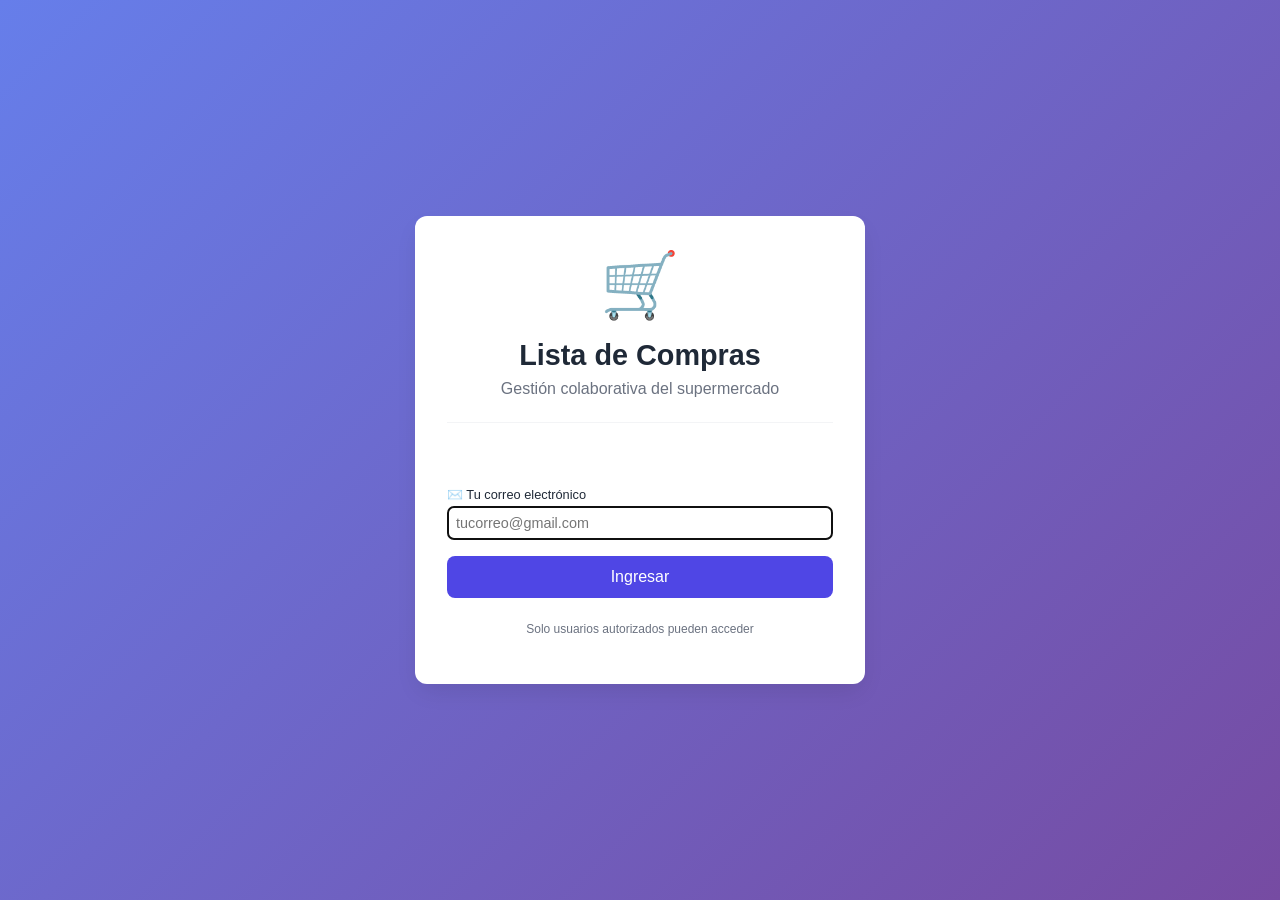
==== commit 87e61df1: "conflicto en config.js resuelto" ====
--- a/index.html
+++ b/index.html
@@ -8,28 +8,30 @@
 </head>
 <body>
 
-    <div id="appScreen" class="app-container">
+    <div id="loginScreen" class="login-screen">
+        <div class="login-card">
+            <div class="login-icon">🛒</div>
+            <h1>Lista de Compras</h1>
+            <p>Gestión colaborativa del supermercado</p>
+            <div class="login-divider"></div>
+            <div id="login-status" class="login-status"></div>
+            <form id="loginForm" class="login-form">
+                <div class="form-group">
+                    <label>✉️ Tu correo electrónico</label>
+                    <input type="email" id="loginEmail" placeholder="tucorreo@gmail.com" required autofocus>
+                </div>
+                <button type="submit" class="btn-primary btn-large">Ingresar</button>
+            </form>
+            <p class="login-note">Solo usuarios autorizados pueden acceder</p>
+        </div>
+    </div>
+
+    <div id="appScreen" class="app-container" style="display: none;">
         <div class="app-header">
             <h1>🛒 Lista de Compras</h1>
             <div class="user-info">
-                <span class="text-muted">⚡ Modo local</span>
-                <button id="btnLimpiarTodo" class="btn-logout-sm btn-danger">🗑️ Limpiar todo</button>
-            </div>
-        </div>
-
-        <!-- Área de carga masiva de WhatsApp -->
-        <div class="whatsapp-import-section">
-            <div class="whatsapp-header">
-                <span>📱 <strong>Importar desde WhatsApp</strong></span>
-                <button id="btnToggleWhatsApp" class="btn-sm btn-primary" style="font-size:0.7rem;">▼ Mostrar</button>
-            </div>
-            <div id="whatsappArea" style="display: none;">
-                <textarea id="whatsappText" placeholder="Pegá acá los mensajes copiados de WhatsApp...&#10;&#10;Ejemplo:&#10;[11/7, 21:36] Lau Amor: Líquido para piso&#10;[11/7, 21:36] Lau Amor: Dulce de leche&#10;[11/7, 21:36] Lau Amor: Leche" rows="5"></textarea>
-                <div class="whatsapp-actions">
-                    <button id="btnProcesarWhatsApp" class="btn-success btn-sm">📥 Procesar mensajes</button>
-                    <button id="btnLimpiarWhatsApp" class="btn-secondary btn-sm">🗑️ Limpiar</button>
-                    <span id="whatsappCount" class="text-muted" style="font-size:0.75rem;">0 items detectados</span>
-                </div>
+                <span id="userEmail"></span>
+                <button id="btnLogout" class="btn-logout-sm">🚪 Salir</button>
             </div>
         </div>
 
@@ -94,6 +96,7 @@
         </div>
     </div>
 
+    <script src="config.js"></script>
     <script src="script.js"></script>
 </body>
 </html>
--- a/style.css
+++ b/style.css
@@ -707,150 +707,4 @@
         justify-content: center;
         gap: 1rem;
     }
-}
-
-/* ===================================================== */
-/* WHATSAPP IMPORT SECTION - NUEVA FUNCIONALIDAD */
-/* ===================================================== */
-
-.whatsapp-import-section {
-    background: #f0f7ff;
-    border: 1px solid #d4e4f7;
-    border-radius: var(--radius);
-    padding: 0.75rem 1rem;
-    margin-bottom: 1rem;
-    transition: all 0.3s ease;
-}
-
-.whatsapp-header {
-    display: flex;
-    justify-content: space-between;
-    align-items: center;
-    cursor: pointer;
-    user-select: none;
-}
-
-.whatsapp-header span {
-    font-size: 0.9rem;
-    color: var(--dark);
-}
-
-#whatsappArea {
-    margin-top: 0.75rem;
-    animation: slideDown 0.3s ease;
-}
-
-@keyframes slideDown {
-    from {
-        opacity: 0;
-        transform: translateY(-10px);
-    }
-    to {
-        opacity: 1;
-        transform: translateY(0);
-    }
-}
-
-#whatsappText {
-    width: 100%;
-    padding: 0.75rem;
-    border: 1px solid #d4e4f7;
-    border-radius: 8px;
-    font-size: 0.9rem;
-    font-family: inherit;
-    resize: vertical;
-    min-height: 100px;
-    background: white;
-    transition: border-color 0.2s;
-}
-
-#whatsappText:focus {
-    outline: none;
-    border-color: var(--primary);
-    box-shadow: 0 0 0 3px rgba(79, 70, 229, 0.1);
-}
-
-#whatsappText::placeholder {
-    color: #9ca3af;
-    font-size: 0.85rem;
-}
-
-.whatsapp-actions {
-    display: flex;
-    gap: 0.5rem;
-    margin-top: 0.5rem;
-    align-items: center;
-    flex-wrap: wrap;
-}
-
-.whatsapp-actions .btn-sm {
-    padding: 0.4rem 0.8rem;
-    font-size: 0.75rem;
-}
-
-#whatsappCount {
-    margin-left: auto;
-    font-size: 0.75rem;
-    color: var(--gray);
-    background: #e5e7eb;
-    padding: 0.2rem 0.6rem;
-    border-radius: 12px;
-}
-
-/* ===================================================== */
-/* MEJORAS PARA DISPOSITIVOS MÓVILES */
-/* ===================================================== */
-
-@media (max-width: 768px) {
-    .whatsapp-import-section {
-        padding: 0.5rem 0.75rem;
-    }
-    
-    #whatsappText {
-        font-size: 1rem;
-        min-height: 80px;
-    }
-    
-    .whatsapp-actions {
-        flex-wrap: wrap;
-    }
-    
-    .whatsapp-actions .btn-sm {
-        flex: 1;
-        min-width: 80px;
-        text-align: center;
-    }
-    
-    #whatsappCount {
-        margin-left: 0;
-        width: 100%;
-        text-align: center;
-    }
-    
-    .btn-sm {
-        padding: 0.6rem 0.8rem;
-        font-size: 0.8rem;
-        min-width: 44px;
-        min-height: 44px;
-    }
-    
-    .input-container input {
-        min-height: 50px;
-        font-size: 1rem;
-    }
-    
-    .input-container button {
-        min-height: 50px;
-    }
-}
-
-@media (max-width: 400px) {
-    .whatsapp-header span {
-        font-size: 0.8rem;
-    }
-    
-    #whatsappText {
-        font-size: 0.9rem;
-        min-height: 60px;
-    }
-}
+}
